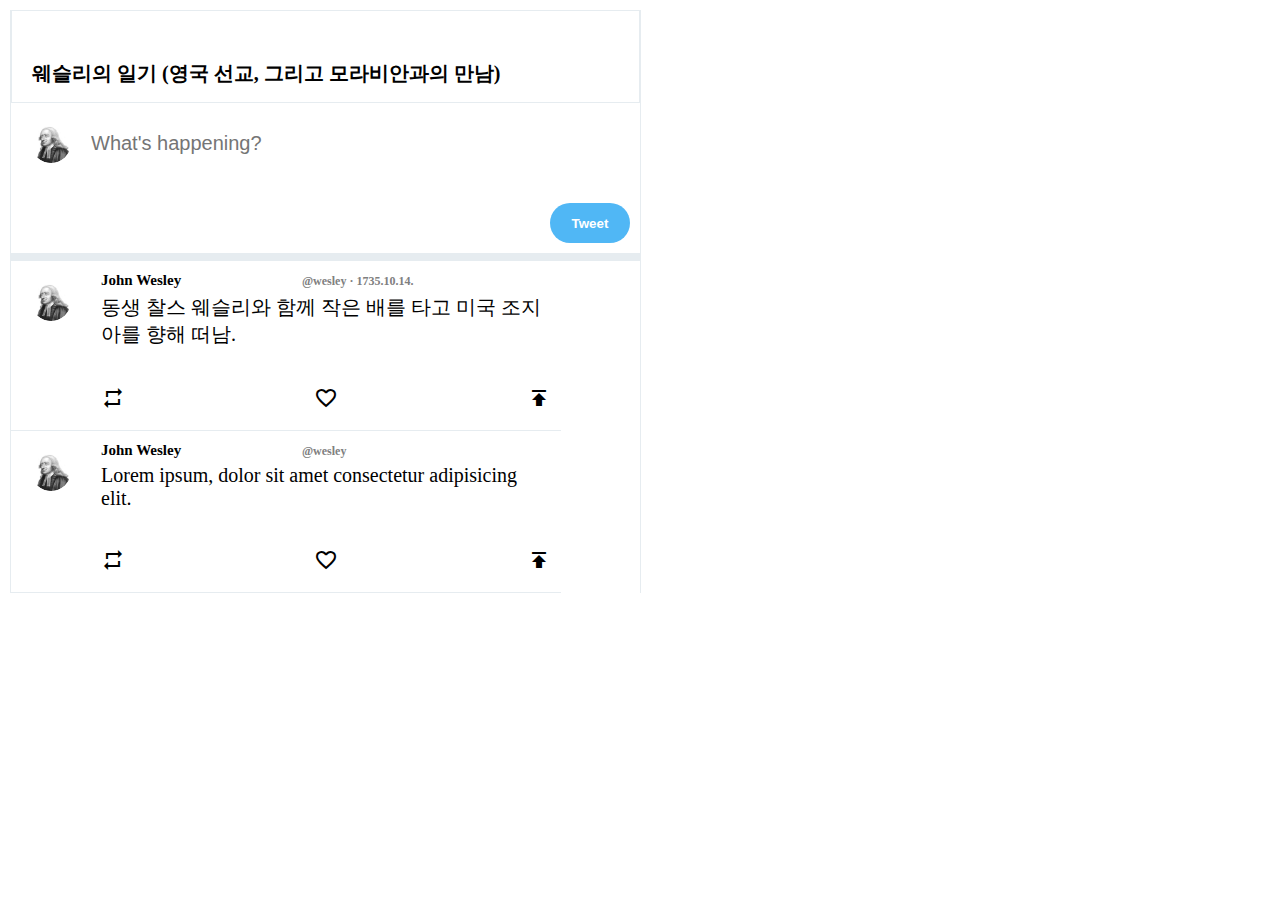
==== index.html @ dd88492f "first commit" ====
<!DOCTYPE html>
<html lang="en">
  <head>
    <meta charset="UTF-8" />
    <meta http-equiv="X-UA-Compatible" content="IE=edge" />
    <meta name="viewport" content="width=device-width, initial-scale=1.0" />
    <title>Twitter Clone - Final</title>
    <link rel="stylesheet" href="styles.css" />
    <link href="https://fonts.googleapis.com/icon?family=Material+Icons" rel="stylesheet" />
    <link
      rel="stylesheet"
      href="https://cdnjs.cloudflare.com/ajax/libs/font-awesome/5.15.3/css/all.min.css"
      integrity="sha512-iBBXm8fW90+nuLcSKlbmrPcLa0OT92xO1BIsZ+ywDWZCvqsWgccV3gFoRBv0z+8dLJgyAHIhR35VZc2oM/gI1w=="
      crossorigin="anonymous"
    />
  </head>
  <body>
    <!-- sidebar starts -->
    <div class="sidebar">
      <!-- <i class="fab fa-twitter"></i>
      <div class="sidebarOption active">
        <span class="material-icons"> home </span>
        <h2>Home</h2>
      </div>

      <div class="sidebarOption">
        <span class="material-icons"> search </span>
        <h2>Explore</h2>
      </div>

      <div class="sidebarOption">
        <span class="material-icons"> notifications_none </span>
        <h2>Notifications</h2>
      </div>

      <div class="sidebarOption">
        <span class="material-icons"> mail_outline </span>
        <h2>Messages</h2>
      </div>

      <div class="sidebarOption">
        <span class="material-icons"> bookmark_border </span>
        <h2>Bookmarks</h2>
      </div>

      <div class="sidebarOption">
        <span class="material-icons"> list_alt </span>
        <h2>Lists</h2>
      </div>

      <div class="sidebarOption">
        <span class="material-icons"> perm_identity </span>
        <h2>Profile</h2>
      </div>

      <div class="sidebarOption">
        <span class="material-icons"> more_horiz </span>
        <h2>More</h2>
      </div>
      <button class="sidebar__tweet">Tweet</button> -->
    </div>
    <!-- sidebar ends -->

    <!-- feed starts -->
    <div class="feed">
      <div class="feed__header">
        <i class="fab fa-twitter"></i>
        <h2>웨슬리의 일기 (영국 선교, 그리고 모라비안과의 만남)</h2>
      </div>

      <!-- tweetbox starts -->
      <div class="tweetBox">
        <form>
          <div class="tweetbox__input">
            <img
              src="images/profile.png"
              alt=""
            />
            <input type="text" placeholder="What's happening?" />
          </div>
          <button class="tweetBox__tweetButton">Tweet</button>
        </form>
      </div>
      <!-- tweetbox ends -->

      <!-- post starts -->
      <div class="post">
        <div class="post__avatar">
          <img
            src="images/profile.png"
            alt=""
          />
        </div>

        <div class="post__body">
          <div class="post__header">
            <div class="post__headerText">
              <h3>
                John Wesley
                <span class="post__headerSpecial"
                  ><span class="material-icons post__badge"> verified </span>@wesley · 1735.10.14.</span
                >
              </h3>
            </div>
            <div class="post__headerDescription">
              <p>동생 찰스 웨슬리와 함께 작은 배를 타고 미국 조지아를 향해 떠남.</p>
            </div>
          </div>
          <img
            src="https://www.hagenbuch.org/wp-content/uploads/2019/08/brigantine-english-1725.jpg"
            alt=""
          />
          <div class="post__footer">
            <span class="material-icons"> repeat </span>
            <span class="material-icons"> favorite_border </span>
            <span class="material-icons"> publish </span>
          </div>
        </div>
      </div>
      <!-- post ends -->

      <!-- post starts -->
      <div class="post">
        <div class="post__avatar">
          <img
            src="images/profile.png"
            alt=""
          />
        </div>

        <div class="post__body">
          <div class="post__header">
            <div class="post__headerText">
              <h3>
                John Wesley
                <span class="post__headerSpecial"
                  ><span class="material-icons post__badge"> verified </span>@wesley</span
                >
              </h3>
            </div>
            <div class="post__headerDescription">
              <p>Lorem ipsum, dolor sit amet consectetur adipisicing elit.</p>
            </div>
          </div>
          <img
            src="https://www.focus2move.com/wp-content/uploads/2020/01/Tesla-Roadster-2020-1024-03.jpg"
            alt=""
          />
          <div class="post__footer">
            <span class="material-icons"> repeat </span>
            <span class="material-icons"> favorite_border </span>
            <span class="material-icons"> publish </span>
          </div>
        </div>
      </div>
      <!-- post ends -->
    </div>
    <!-- feed ends -->

    <!-- widgets starts -->
    <!-- <div class="widgets">
      <div class="widgets__input">
        <span class="material-icons widgets__searchIcon"> search </span>
        <input type="text" placeholder="Search Twitter" />
      </div>

      <div class="widgets__widgetContainer">
        <h2>What's happening?</h2>
        <blockquote class="twitter-tweet">
          <p lang="en" dir="ltr">
            Sunsets don&#39;t get much better than this one over
            <a href="https://twitter.com/GrandTetonNPS?ref_src=twsrc%5Etfw">@GrandTetonNPS</a>.
            <a href="https://twitter.com/hashtag/nature?src=hash&amp;ref_src=twsrc%5Etfw"
              >#nature</a
            >
            <a href="https://twitter.com/hashtag/sunset?src=hash&amp;ref_src=twsrc%5Etfw"
              >#sunset</a
            >
            <a href="http://t.co/YuKy2rcjyU">pic.twitter.com/YuKy2rcjyU</a>
          </p>
          &mdash; US Department of the Interior (@Interior)
          <a href="https://twitter.com/Interior/status/463440424141459456?ref_src=twsrc%5Etfw"
            >May 5, 2014</a
          >
        </blockquote>
        <script async src="https://platform.twitter.com/widgets.js" charset="utf-8"></script>
      </div>
    </div> -->
    <!-- widgets ends -->
  </body>
</html>
---- styles.css ----
* {
  margin: 0;
  padding: 0;
  box-sizing: border-box;
}

body {
  --twitter-color: #50b7f5;
  --twitter-background: #e6ecf0;
}

p {
  font-size: 20px;
}

.sidebarOption {
  display: flex;
  align-items: center;
  cursor: pointer;
}

.sidebarOption .material-icons,
.fa-twitter {
  padding: 20px;
}

.sidebarOption h2 {
  font-weight: 800;
  font-size: 20px;
  margin-right: 20px;
}

.sidebarOption:hover {
  background-color: var(--twitter-background);
  border-radius: 30px;
  color: var(--twitter-color);
  transition: color 100ms ease-out;
}

.sidebarOption.active {
  color: var(--twitter-color);
}

.sidebar__tweet {
  width: 100%;
  background-color: var(--twitter-color);
  border: none;
  color: white;
  font-weight: 900;
  border-radius: 30px;
  height: 50px;
  margin-top: 20px;
}

body {
  display: flex;
  /* height: 100vh; */
  max-width: 1300px;
  /* margin-left: auto; */
  /* margin-right: auto; */
  margin: auto;
  padding: 10px;
}

.sidebar {
  border-right: 1px solid var(--twitter-background);
  /* flex: 0.2;
  min-width: 250px;
  margin-top: 20px;
  padding-left: 20px;
  padding-right: 20px; */
}

.fa-twitter {
  color: var(--twitter-color);
  font-size: 30px;
}

/* feed */
.feed {
  flex: 0.5;
  border-right: 1px solid var(--twitter-background);
  min-width: fit-content;
  overflow-y: scroll;
}

.feed__header {
  position: sticky;
  top: 0;
  background-color: white;
  z-index: 100;
  border: 1px solid var(--twitter-background);
  padding: 15px 20px;
}

.feed__header h2 {
  font-size: 20px;
  font-weight: 800;
}

.feed::-webkit-scrollbar {
  display: none;
}

.feed {
  -ms-overflow-style: none;
  scrollbar-width: none;
}

/* tweet box */
.tweetbox__input img {
  border-radius: 50%;
  height: 40px;
}

.tweetBox {
  padding-bottom: 10px;
  border-bottom: 8px solid var(--twitter-background);
  padding-right: 10px;
}

.tweetBox form {
  display: flex;
  flex-direction: column;
}

.tweetbox__input {
  display: flex;
  padding: 20px;
}

.tweetbox__input input {
  flex: 1;
  margin-left: 20px;
  font-size: 20px;
  border: none;
  outline: none;
}

.tweetBox__tweetButton {
  background-color: var(--twitter-color);
  border: none;
  color: white;
  font-weight: 900;

  border-radius: 30px;
  width: 80px;
  height: 40px;
  margin-top: 20px;
  margin-left: auto;
}

/* post */
.post__avatar img {
  border-radius: 50%;
  height: 40px;
}

.post {
  display: flex;
  align-items: flex-start;
  border-bottom: 1px solid var(--twitter-background);
  padding-bottom: 10px;
  width: 100%;
  max-width: 550px;
}

.post__body img {
  width: 450px;
  object-fit: contain;
  border-radius: 20px;
}

.post__footer {
  display: flex;
  justify-content: space-between;
  margin-top: 10px;
}

.post__badge {
  font-size: 14px !important;
  color: var(--twitter-color);
  margin-right: 5px;
}

.post__headerSpecial {
  font-weight: 600;
  font-size: 12px;
  color: gray;
}

.post__headerText h3 {
  font-size: 15px;
  margin-bottom: 5px;
}

.post__headerDescription {
  margin-bottom: 10px;
  font-size: 15px;
}

.post__body {
  flex: 1;
  padding: 10px;
}

.post__avatar {
  padding: 20px;
}

/* widgets */
.widgets {
  flex: 0.3;
}

.widgets__input {
  display: flex;
  align-items: center;
  background-color: var(--twitter-background);
  padding: 10px;
  border-radius: 20px;
  margin-top: 10px;
  margin-left: 20px;
}

.widgets__input input {
  border: none;
  background-color: var(--twitter-background);
}

.widgets__searchIcon {
  color: gray;
}

.widgets__widgetContainer {
  margin-top: 15px;
  margin-left: 20px;
  padding: 20px;
  background-color: #f5f8fa;
  border-radius: 20px;
}

.widgets__widgetContainer h2 {
  font-size: 18px;
  font-weight: 800;
}
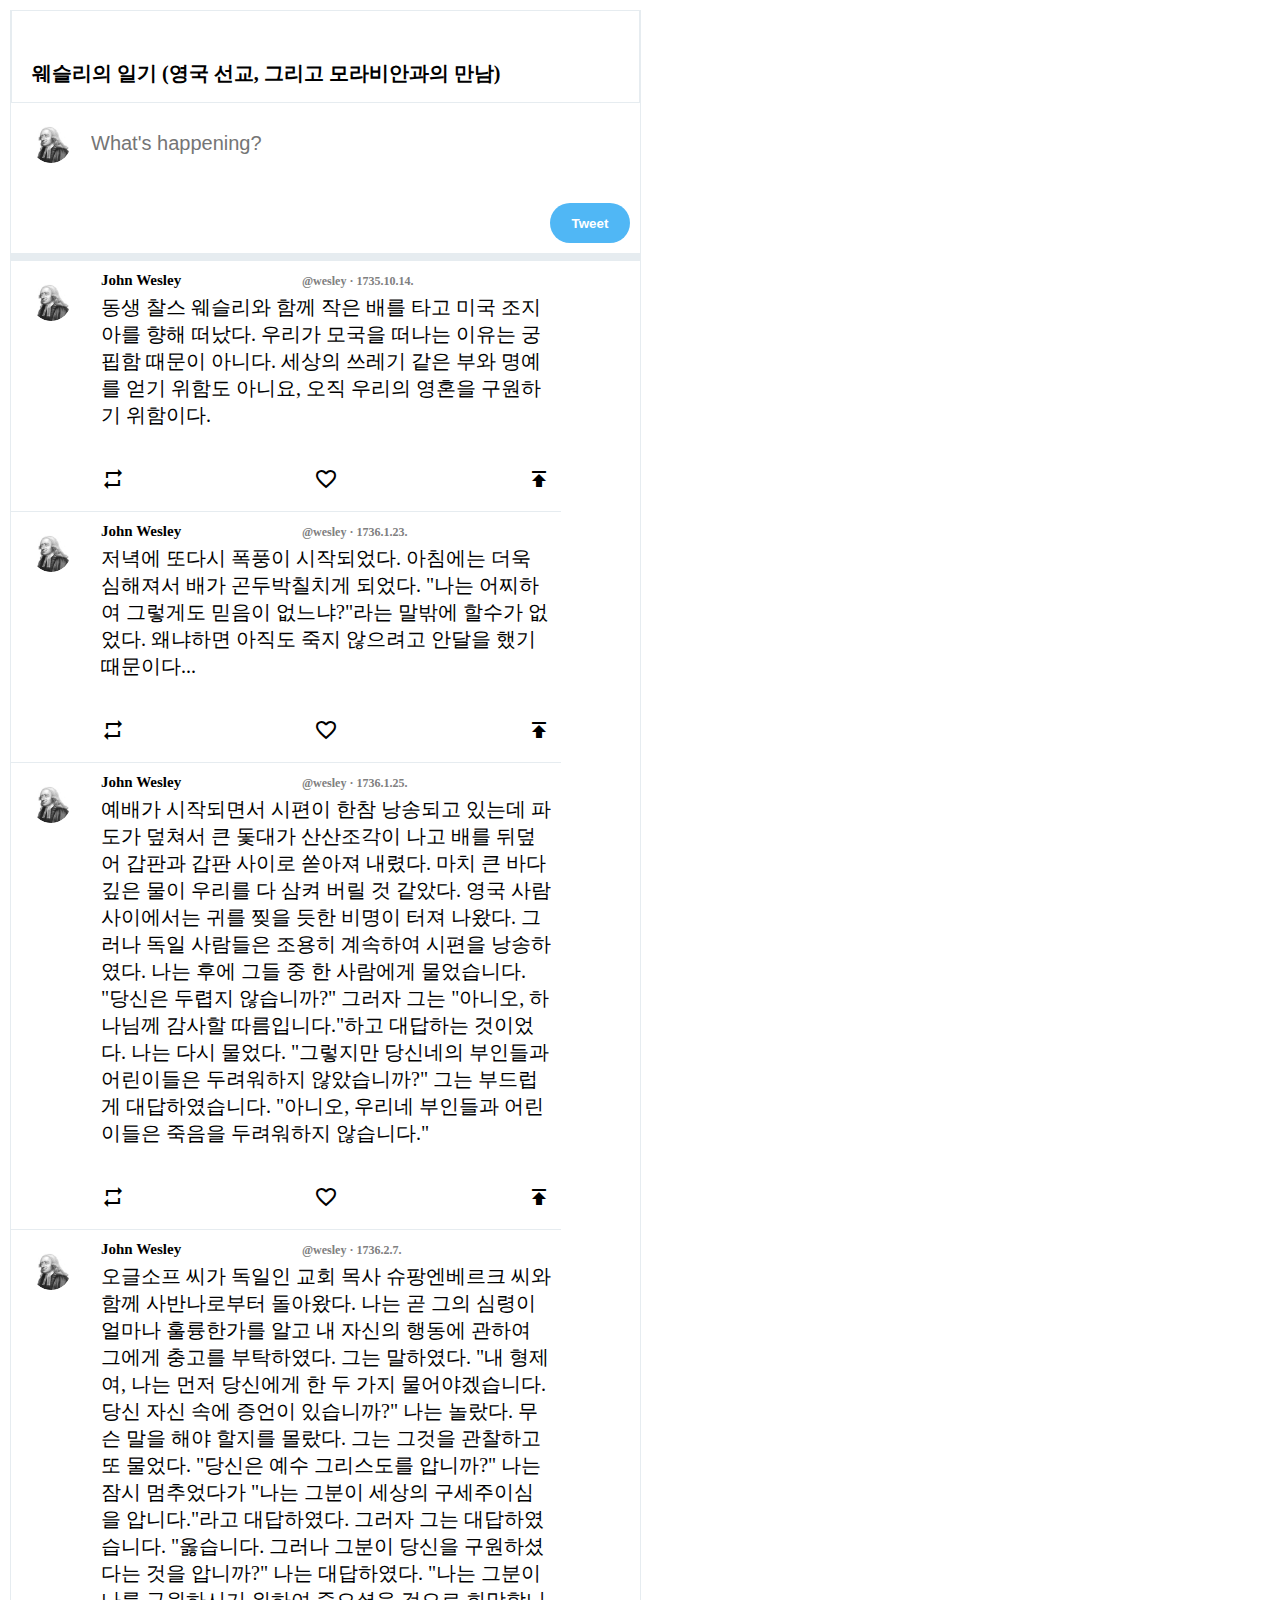
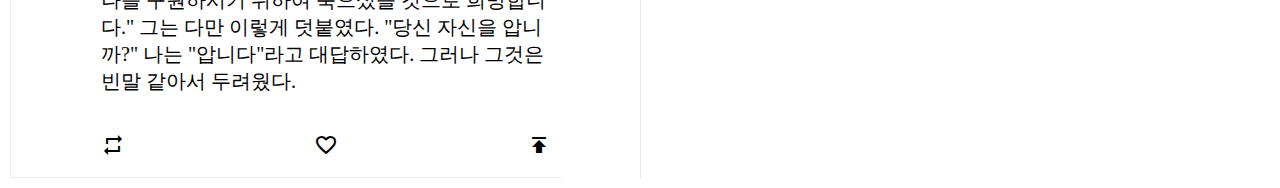
==== commit 244e74ac: "updating pages" ====
--- a/index.html
+++ b/index.html
@@ -4,7 +4,7 @@
     <meta charset="UTF-8" />
     <meta http-equiv="X-UA-Compatible" content="IE=edge" />
     <meta name="viewport" content="width=device-width, initial-scale=1.0" />
-    <title>Twitter Clone - Final</title>
+    <title>웨슬리의 일기</title>
     <link rel="stylesheet" href="styles.css" />
     <link href="https://fonts.googleapis.com/icon?family=Material+Icons" rel="stylesheet" />
     <link
@@ -98,12 +98,11 @@
               <h3>
                 John Wesley
                 <span class="post__headerSpecial"
-                  ><span class="material-icons post__badge"> verified </span>@wesley · 1735.10.14.</span
-                >
+                  ><span class="material-icons post__badge"> verified </span>@wesley · 1735.10.14.</span>
               </h3>
             </div>
             <div class="post__headerDescription">
-              <p>동생 찰스 웨슬리와 함께 작은 배를 타고 미국 조지아를 향해 떠남.</p>
+              <p>동생 찰스 웨슬리와 함께 작은 배를 타고 미국 조지아를 향해 떠났다. 우리가 모국을 떠나는 이유는 궁핍함 때문이 아니다. 세상의 쓰레기 같은 부와 명예를 얻기 위함도 아니요, 오직 우리의 영혼을 구원하기 위함이다.</p>
             </div>
           </div>
           <img
@@ -134,16 +133,15 @@
               <h3>
                 John Wesley
                 <span class="post__headerSpecial"
-                  ><span class="material-icons post__badge"> verified </span>@wesley</span
-                >
+                  ><span class="material-icons post__badge"> verified </span>@wesley · 1736.1.23.</span>
               </h3>
             </div>
             <div class="post__headerDescription">
-              <p>Lorem ipsum, dolor sit amet consectetur adipisicing elit.</p>
-            </div>
-          </div>
-          <img
-            src="https://www.focus2move.com/wp-content/uploads/2020/01/Tesla-Roadster-2020-1024-03.jpg"
+              <p>저녁에 또다시 폭풍이 시작되었다. 아침에는 더욱 심해져서 배가 곤두박칠치게 되었다. "나는 어찌하여 그렇게도 믿음이 없느냐?"라는 말밖에 할수가 없었다. 왜냐하면 아직도 죽지 않으려고 안달을 했기 때문이다...</p>
+            </div>
+          </div>
+          <img
+            src="https://i.pinimg.com/originals/f1/70/d8/f170d85c24e49465cfeeadff1aab5db0.jpg"
             alt=""
           />
           <div class="post__footer">
@@ -154,7 +152,85 @@
         </div>
       </div>
       <!-- post ends -->
+
+      <!-- post starts -->
+      <div class="post">
+        <div class="post__avatar">
+          <img
+            src="images/profile.png"
+            alt=""
+          />
+        </div>
+
+        <div class="post__body">
+          <div class="post__header">
+            <div class="post__headerText">
+              <h3>
+                John Wesley
+                <span class="post__headerSpecial"
+                  ><span class="material-icons post__badge"> verified </span>@wesley · 1736.1.25.</span>
+              </h3>
+            </div>
+            <div class="post__headerDescription">
+              <p> 예배가 시작되면서 시편이 한참 낭송되고 있는데 파도가 덮쳐서 큰 돛대가 산산조각이 나고 배를 뒤덮어 갑판과 갑판 사이로 쏟아져 내렸다. 마치 큰 바다 깊은 물이 우리를 다 삼켜 버릴 것 같았다. 영국 사람 사이에서는 귀를 찢을 듯한 비명이 터져 나왔다. 그러나 독일 사람들은 조용히 계속하여 시편을 낭송하였다. 나는 후에 그들 중 한 사람에게 물었습니다. "당신은 두렵지 않습니까?" 그러자 그는 "아니오, 하나님께 감사할 따름입니다."하고 대답하는 것이었다. 나는 다시 물었다. "그렇지만 당신네의 부인들과 어린이들은 두려워하지 않았습니까?" 그는 부드럽게 대답하였습니다. "아니오, 우리네 부인들과 어린이들은 죽음을 두려워하지 않습니다."</p>
+            </div>
+          </div>
+          <img
+            src="https://assets.theschooloflife.com/wp-content/uploads/2022/02/21184011/De_Windstoot_-_A_ship_in_need_in_a_raging_storm_Willem_van_de_Velde_II_1707-scaled.jpg"
+            alt=""
+          />
+          <div class="post__footer">
+            <span class="material-icons"> repeat </span>
+            <span class="material-icons"> favorite_border </span>
+            <span class="material-icons"> publish </span>
+          </div>
+        </div>
+      </div>
+      <!-- post ends -->
+
+      <!-- post starts -->
+      <div class="post">
+      <div class="post__avatar">
+        <img
+          src="images/profile.png"
+          alt=""
+        />
+      </div>
+
+      <div class="post__body">
+        <div class="post__header">
+          <div class="post__headerText">
+            <h3>
+              John Wesley
+              <span class="post__headerSpecial"
+                ><span class="material-icons post__badge"> verified </span>@wesley · 1736.2.7.</span>
+            </h3>
+          </div>
+          <div class="post__headerDescription">
+            <p>  오글소프 씨가 독일인 교회 목사 슈팡엔베르크 씨와 함께 사반나로부터 돌아왔다. 나는 곧 그의 심령이 얼마나 훌륭한가를 알고 내 자신의 행동에 관하여 그에게 충고를 부탁하였다. 그는 말하였다. "내 형제여, 나는 먼저 당신에게 한 두 가지 물어야겠습니다. 당신 자신 속에 증언이 있습니까?" 나는 놀랐다. 무슨 말을 해야 할지를 몰랐다. 그는 그것을 관찰하고 또 물었다. "당신은 예수 그리스도를 압니까?" 나는 잠시 멈추었다가 "나는 그분이 세상의 구세주이심을 압니다."라고 대답하였다. 그러자 그는 대답하였습니다. "옳습니다. 그러나 그분이 당신을 구원하셨다는 것을 압니까?" 나는 대답하였다. "나는 그분이 나를 구원하시기 위하여 죽으셨을 것으로 희망합니다." 그는 다만 이렇게 덧붙였다. "당신 자신을 압니까?" 나는 "압니다"라고 대답하였다. 그러나 그것은 빈말 같아서 두려웠다.</p>
+          </div>
+        </div>
+        <img
+          src="https://upload.wikimedia.org/wikipedia/commons/5/5a/Gottlieb_August_Spangenberg.jpg"
+          alt=""
+        />
+        <div class="post__footer">
+          <span class="material-icons"> repeat </span>
+          <span class="material-icons"> favorite_border </span>
+          <span class="material-icons"> publish </span>
+        </div>
+      </div>
     </div>
+    <!-- post ends -->
+
+
+    </div>
+
+
+
+
+
+
     <!-- feed ends -->
 
     <!-- widgets starts -->
